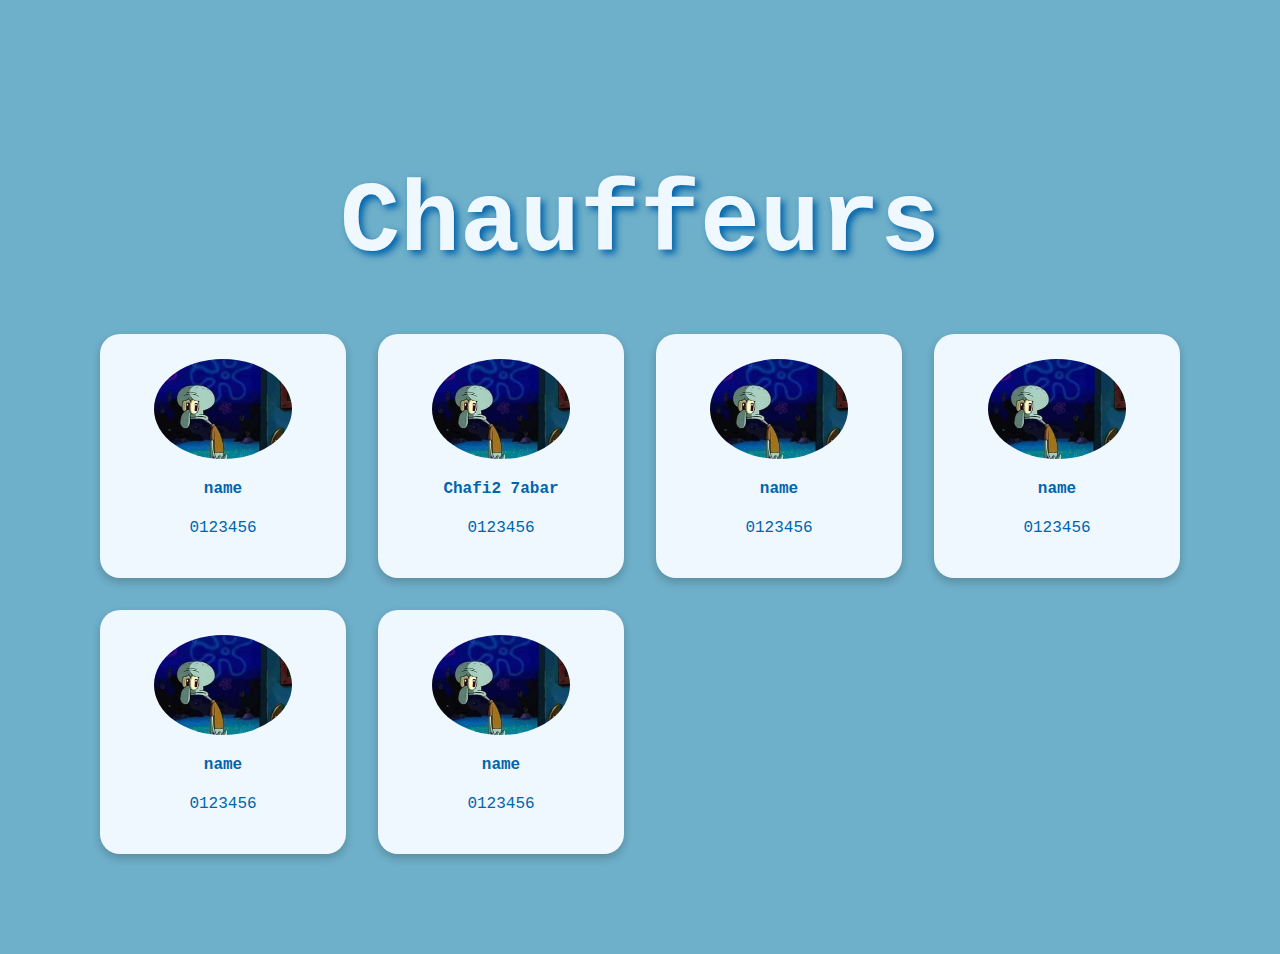
==== src/main/webapp/ChauffeursList.html @ 07ba858f "chauffeurs list page" ====
<!DOCTYPE html>
<html>
<head>
<meta charset="ISO-8859-1">
<style>
body{
    background-color:#6EAFC9ff; 
    margin: auto;
    position: relative;
    font-family: Roboto, Courier, monospace;
    color:#0064ACff;
    justify-content: center;
    align-items: center;
    padding: 100px;
    
}
h1{
font-size: 100px;
text-align: center;
text-shadow: 4px 4px 7px #0064ACff;
height: 100px;
color: aliceblue;

}
.cards {
  height:max-content;
 display: grid;
 grid-template-columns: repeat(auto-fill, minmax(200px, 1fr));
 grid-auto-rows: auto;
 grid-gap: 2rem;
 
 }
 .card {
 border-radius: 20px; 
 box-shadow: 0 4px 8px 0 rgba(0,0,0,0.2);
 padding: 10%;
 background-color: aliceblue;
 }
 /* On mouse-over, add a deeper shadow */
.card:hover {
  box-shadow: 0 8px 16px 0 rgba(0,0,0,0.2);
}
 .container{
  margin: auto;
  padding: auto;
  text-align: center;
 }

img{
 
  border-radius: 50%;
  display: block;
  margin-left: auto;
  margin-right: auto;
  width: 40%;
  
}
</style>
<title>list des chauffeurs</title>
</head>
<body>
<div class="Title">
   <h1>Chauffeurs</h1>
</div>
<div class="cards">
<div class="card" style="max-width: 300px;">
  <img src="image.jpg" alt="Avatar" style="width:70%">
  <div class="container">
    <h4><b>name </b></h4> 
    <p  > 0123456</p>
  </div>
</div>

<div class="card" style="max-width: 300px;" onclick="location.href='#';">
  
  <img src="image.jpg" alt="Avatar" style="width:70%">
  <div class="container">
    <h4><b>Chafi2 7abar </b></h4> 
    <p  > 0123456</p>
  </div>
</div>

<div class="card" style="max-width: 300px;">
  <img src="image.jpg" alt="Avatar" style="width:70%">
  <div class="container">
    <h4><b>name </b></h4> 
    <p  > 0123456</p>
  </div>
</div>

<div class="card" style="max-width: 300px;">
  <img src="image.jpg" alt="Avatar" style="width:70%">
  <div class="container">
    <h4><b>name </b></h4> 
    <p  > 0123456</p>
  </div>
</div>

<div class="card" style="max-width: 300px;">
  <img src="image.jpg" alt="Avatar" style="width:70%">
  <div class="container">
    <h4><b>name </b></h4> 
    <p  > 0123456</p>
  </div>
</div>

<div class="card" style="max-width: 300px;">
  <img src="image.jpg" alt="Avatar" style="width:70%">
  <div class="container">
    <h4><b>name </b></h4> 
    <p  > 0123456</p>
  </div>
</div>

</div>
</body>
</html>
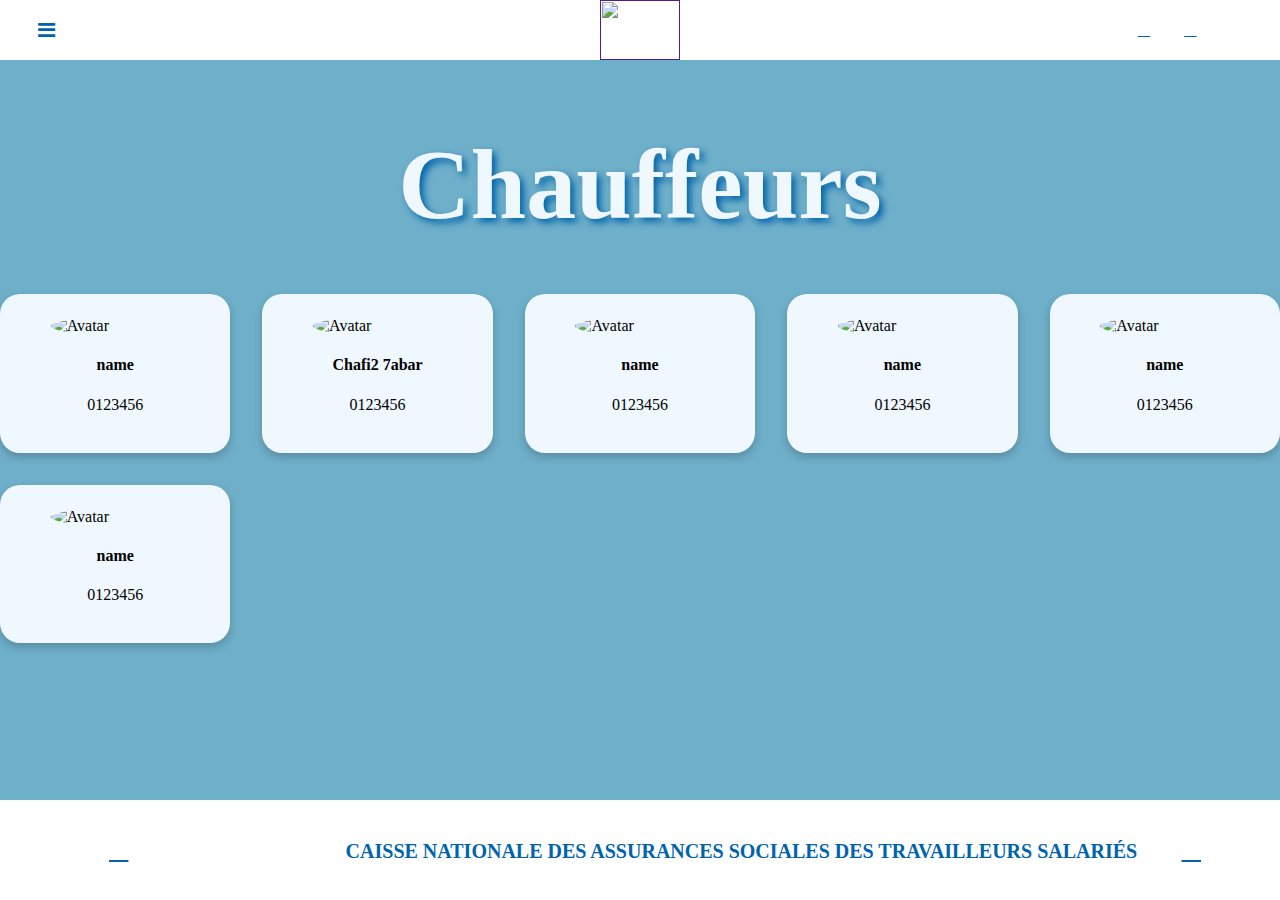
==== commit d3bfda3d: "commmmiiiit" ====
--- a/src/main/webapp/ChauffeursList.html
+++ b/src/main/webapp/ChauffeursList.html
@@ -1,70 +1,46 @@
 <!DOCTYPE html>
 <html>
 <head>
-<meta charset="ISO-8859-1">
-<style>
-body{
-    background-color:#6EAFC9ff; 
-    margin: auto;
-    position: relative;
-    font-family: Roboto, Courier, monospace;
-    color:#0064ACff;
-    justify-content: center;
-    align-items: center;
-    padding: 100px;
-    
-}
-h1{
-font-size: 100px;
-text-align: center;
-text-shadow: 4px 4px 7px #0064ACff;
-height: 100px;
-color: aliceblue;
-
-}
-.cards {
-  height:max-content;
- display: grid;
- grid-template-columns: repeat(auto-fill, minmax(200px, 1fr));
- grid-auto-rows: auto;
- grid-gap: 2rem;
- 
- }
- .card {
- border-radius: 20px; 
- box-shadow: 0 4px 8px 0 rgba(0,0,0,0.2);
- padding: 10%;
- background-color: aliceblue;
- }
- /* On mouse-over, add a deeper shadow */
-.card:hover {
-  box-shadow: 0 8px 16px 0 rgba(0,0,0,0.2);
-}
- .container{
-  margin: auto;
-  padding: auto;
-  text-align: center;
- }
-
-img{
- 
-  border-radius: 50%;
-  display: block;
-  margin-left: auto;
-  margin-right: auto;
-  width: 40%;
-  
-}
-</style>
+<meta charset="UTF-8">
+<meta name="viewport" content="width=device-width, initial-scale=1.0">
+<title>liste des chauffeurs</title>
+    <link href="ChauffeursList.css" rel="stylesheet">
+    <link href="images/logo_CNAS.png">
+    <link rel="stylesheet" href="https://cdnjs.cloudflare.com/ajax/libs/font-awesome/4.7.0/css/font-awesome.min.css">
+    <script src="https://kit.fontawesome.com/aadb09bf28.js" crossorigin="anonymous"></script>
 <title>list des chauffeurs</title>
 </head>
 <body>
+
+    <nav class="topNav">
+        <label class="toggle">
+            <i class="fa fa-bars"></i>
+        </label>
+        <ul>
+           <li><a href='#'>Ajouter une demande</a></li>
+           <li><a href='#'>Tableau des écarts</a></li>
+           <li><a href='#'>Planning </a></li>
+           <li><a href='#'>Cartographie</a></li>
+           <li><a href='#'>Remboursements</a></li>
+        </ul> 
+        <div class="logo_cnas">
+            <a href=""><img src="images/logo_CNAS.png" width="80px" height="60px"/></a>
+        </div>
+        <div class="socialtop">
+            <div class='top-social'>
+                <a href='#'><i class="fa-regular fa-envelope"></i></a>
+                <a href='#'><i class="fa-regular fa-bell"></i></a>
+                <a href='#'><i class="fa-regular fa-circle-user"></i></a>
+            </div>
+        </div>
+    </nav>    
+
 <div class="Title">
    <h1>Chauffeurs</h1>
 </div>
 <div class="cards">
 <div class="card" style="max-width: 300px;">
-  <img src="image.jpg" alt="Avatar" style="width:70%">
+  <img class="image" src="image.jpg" alt="Avatar" style="width:70%">
   <div class="container">
     <h4><b>name </b></h4> 
     <p  > 0123456</p>
@@ -73,7 +49,7 @@
 
 <div class="card" style="max-width: 300px;" onclick="location.href='#';">
   
-  <img src="image.jpg" alt="Avatar" style="width:70%">
+  <img class="image" src="image.jpg" alt="Avatar" style="width:70%">
   <div class="container">
     <h4><b>Chafi2 7abar </b></h4> 
     <p  > 0123456</p>
@@ -81,7 +57,7 @@
 </div>
 
 <div class="card" style="max-width: 300px;">
-  <img src="image.jpg" alt="Avatar" style="width:70%">
+  <img class="image" src="image.jpg" alt="Avatar" style="width:70%">
   <div class="container">
     <h4><b>name </b></h4> 
     <p  > 0123456</p>
@@ -89,7 +65,7 @@
 </div>
 
 <div class="card" style="max-width: 300px;">
-  <img src="image.jpg" alt="Avatar" style="width:70%">
+  <img class="image" src="image.jpg" alt="Avatar" style="width:70%">
   <div class="container">
     <h4><b>name </b></h4> 
     <p  > 0123456</p>
@@ -97,7 +73,7 @@
 </div>
 
 <div class="card" style="max-width: 300px;">
-  <img src="image.jpg" alt="Avatar" style="width:70%">
+  <img class="image" src="image.jpg" alt="Avatar" style="width:70%">
   <div class="container">
     <h4><b>name </b></h4> 
     <p  > 0123456</p>
@@ -105,7 +81,7 @@
 </div>
 
 <div class="card" style="max-width: 300px;">
-  <img src="image.jpg" alt="Avatar" style="width:70%">
+  <img class="image" src="image.jpg" alt="Avatar" style="width:70%">
   <div class="container">
     <h4><b>name </b></h4> 
     <p  > 0123456</p>
@@ -113,5 +89,29 @@
 </div>
 
 </div>
+
+<nav class="bottomNav">
+    <label class="toggle1">
+            <div class='top-social1'>
+                <a href='#'><i class="fa-solid fa-house"></i></a>
+                <a href='https://web.facebook.com/'><i class="fa-brands fa-facebook"></i></a>
+            </div>
+    </label>
+    <div class="label_cnas">
+        <a href=""><img/>Caisse Nationale des Assurances Sociales des Travailleurs Salariés</a>
+    </div>
+    <div class="socialtop1">
+        <div class='top-social1'>
+            <a href='#'><i class="fa-solid fa-circle-question"></i></a>
+            <a href='https://www.youtube.com/'><i class="fa-brands fa-youtube"></i></a>
+        </div>
+    </div>
+</nav>
+<script src="https://code.jquery.com/jquery-3.4.1.js"></script>
+<script>
+    $('.toggle i').click(function () {
+        $('ul').toggleClass("show");
+    });
+</script>
 </body>
 </html>--- a/src/main/webapp/ChauffeursList.css
+++ b/src/main/webapp/ChauffeursList.css
@@ -0,0 +1,177 @@
+h1{
+font-size: 100px;
+text-align: center;
+text-shadow: 4px 4px 7px #0064ACff;
+height: 100px;
+color: aliceblue;
+
+}
+.cards {
+  height:max-content;
+ display: grid;
+ grid-template-columns: repeat(auto-fill, minmax(200px, 1fr));
+ grid-auto-rows: auto;
+ grid-gap: 2rem;
+ 
+ }
+ .card {
+ border-radius: 20px; 
+ box-shadow: 0 4px 8px 0 rgba(0,0,0,0.2);
+ padding: 10%;
+ background-color: aliceblue;
+ }
+ /* On mouse-over, add a deeper shadow */
+.card:hover {
+  box-shadow: 0 8px 16px 0 rgba(0,0,0,0.2);
+}
+ .container{
+  margin: auto;
+  padding: auto;
+  text-align: center;
+ }
+
+.image{
+  border-radius: 50%;
+  display: block;
+  margin-left: auto;
+  margin-right: auto;
+  width: 40%;  
+}
+
+
+/*navbar css*/
+body{
+    background-color:#6EAFC9;
+    margin: 0;
+}
+.toggle {
+  font-size: 20px;
+  color: #0064AC;
+  float: left;
+  line-height: 60px;
+  margin-left: 3%;
+  cursor: pointer;
+  display: block;
+  font-weight: 400;
+  
+}
+.topNav{
+background: #ffffff;
+height: 60px;
+width: 100%;
+position: relative;
+}
+.topNav ul{
+    z-index: -1;
+    margin-top:-15px;
+    position: fixed;
+    top: -400px;
+    right: 0;
+    left: 0;
+    width:200px;
+    background: #ffffff;
+    display: inline-block;
+    transition: top .4s;
+    margin-left: 0;
+    padding: 0;
+    box-sizing: border-box;
+}
+.topNav ul.show{
+    top: 60px;
+  }
+.topNav .socialtop{
+    float: right;
+    margin-right: 3%;
+}
+
+.topNav ul li{
+    top: 0;
+    width: 100%;
+    float: left;
+    text-align: center;
+}
+.topNav ul a{
+padding:15px;
+line-height: 45px;
+color: #0064AC;
+font-size:12px;
+text-transform:uppercase;
+text-decoration: none;
+}
+.topNav ul li:hover{
+opacity: 0.6;
+}
+.topNav .logo_cnas{
+    position: absolute;
+    left: 50%;
+    top: 0%;
+    content:"";
+    margin-left:-40px;
+    }
+.topNav .top-social a {
+padding:15px;
+color:#0064AC;
+}
+.topNav .top-social {
+line-height: 60px;
+}
+.topNav .top-social a:hover {
+opacity: 0.6;
+}
+
+
+.bottomNav{
+    background:white;
+    height: 100px;
+    width: 100%;
+    position: fixed;
+    bottom: 0;
+    }
+
+
+.toggle1 {
+  font-size: 25px;
+  margin-left: 5%;
+  float: left;
+  line-height: 100px;
+  font-weight: 400;
+  
+}
+.bottomNav .toggle1 a {
+    padding:15px;
+    color:#0064AC;
+    }
+    nav .toggle1 a:hover {
+    opacity: 0.6;
+    }
+.bottomNav .toggle1 a:hover {
+        opacity: 0.6;
+        }
+
+        .bottomNav .socialtop1{
+    font-size: 25px;
+    float: right;
+    margin-right: 5%;
+    font-weight: 400;
+    line-height: 100px;
+}
+.bottomNav .top-social1 a {
+padding:15px;
+color:#0064AC;
+}
+.bottomNav .top-social1 a:hover {
+opacity: 0.6;
+}
+
+
+.bottomNav .label_cnas a{
+    position: absolute;
+    left: 27%;
+    top: 40%;
+    text-decoration: none;
+    right:auto;
+    font-size: 20px;
+    font-weight: 700;
+    text-transform:uppercase;
+    color:#0064AC;
+    }
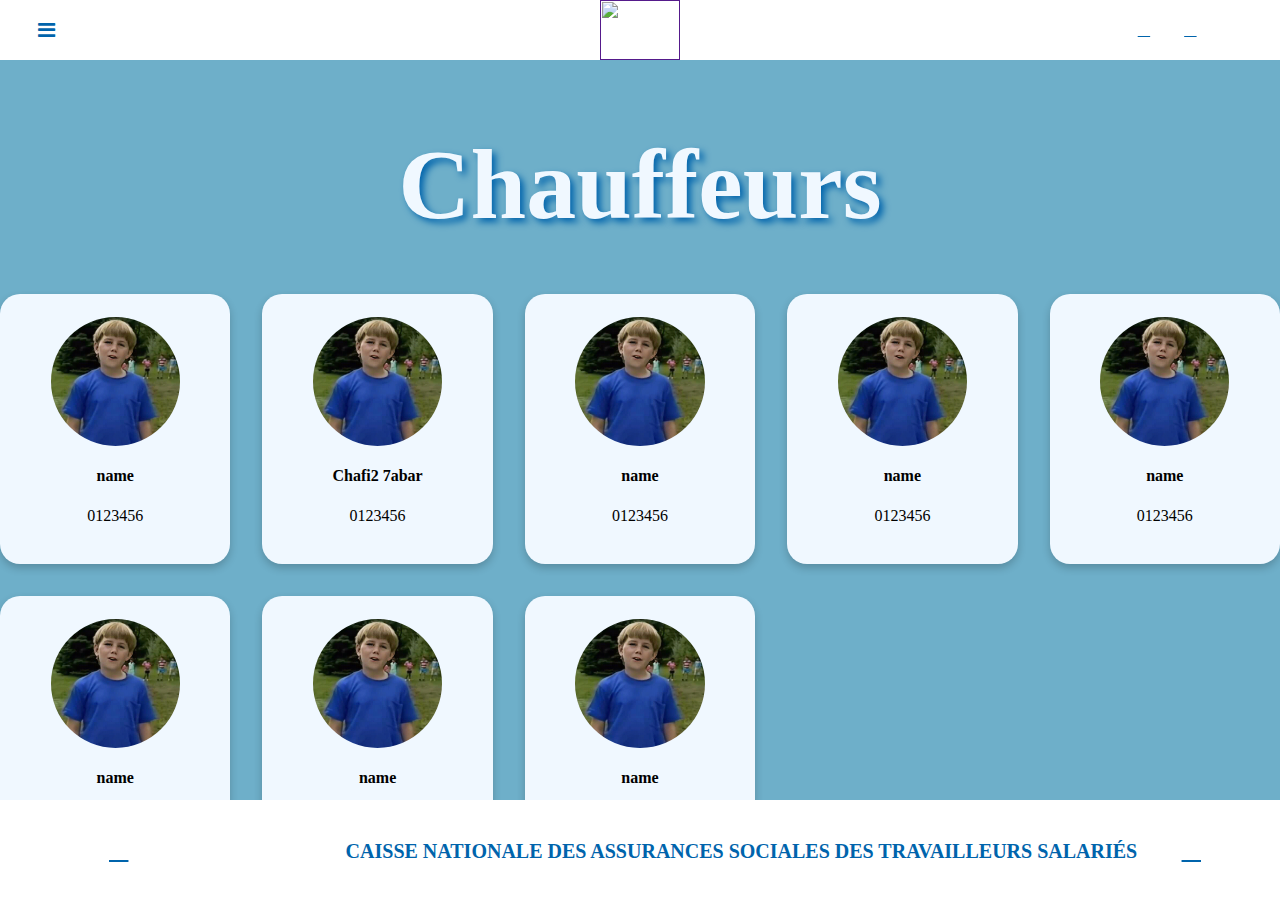
==== commit 68339391: "Merge branch 'master' of https://github.com/Nouri-bit/2cs_18" ====
--- a/src/main/webapp/ChauffeursList.html
+++ b/src/main/webapp/ChauffeursList.html
@@ -71,7 +71,6 @@
     <p  > 0123456</p>
   </div>
 </div>
-
 <div class="card" style="max-width: 300px;">
   <img class="image" src="image.jpg" alt="Avatar" style="width:70%">
   <div class="container">
@@ -79,7 +78,20 @@
     <p  > 0123456</p>
   </div>
 </div>
-
+<div class="card" style="max-width: 300px;">
+  <img class="image" src="image.jpg" alt="Avatar" style="width:70%">
+  <div class="container">
+    <h4><b>name </b></h4> 
+    <p  > 0123456</p>
+  </div>
+</div>
+<div class="card" style="max-width: 300px;">
+  <img class="image" src="image.jpg" alt="Avatar" style="width:70%">
+  <div class="container">
+    <h4><b>name </b></h4> 
+    <p  > 0123456</p>
+  </div>
+</div>
 <div class="card" style="max-width: 300px;">
   <img class="image" src="image.jpg" alt="Avatar" style="width:70%">
   <div class="container">
